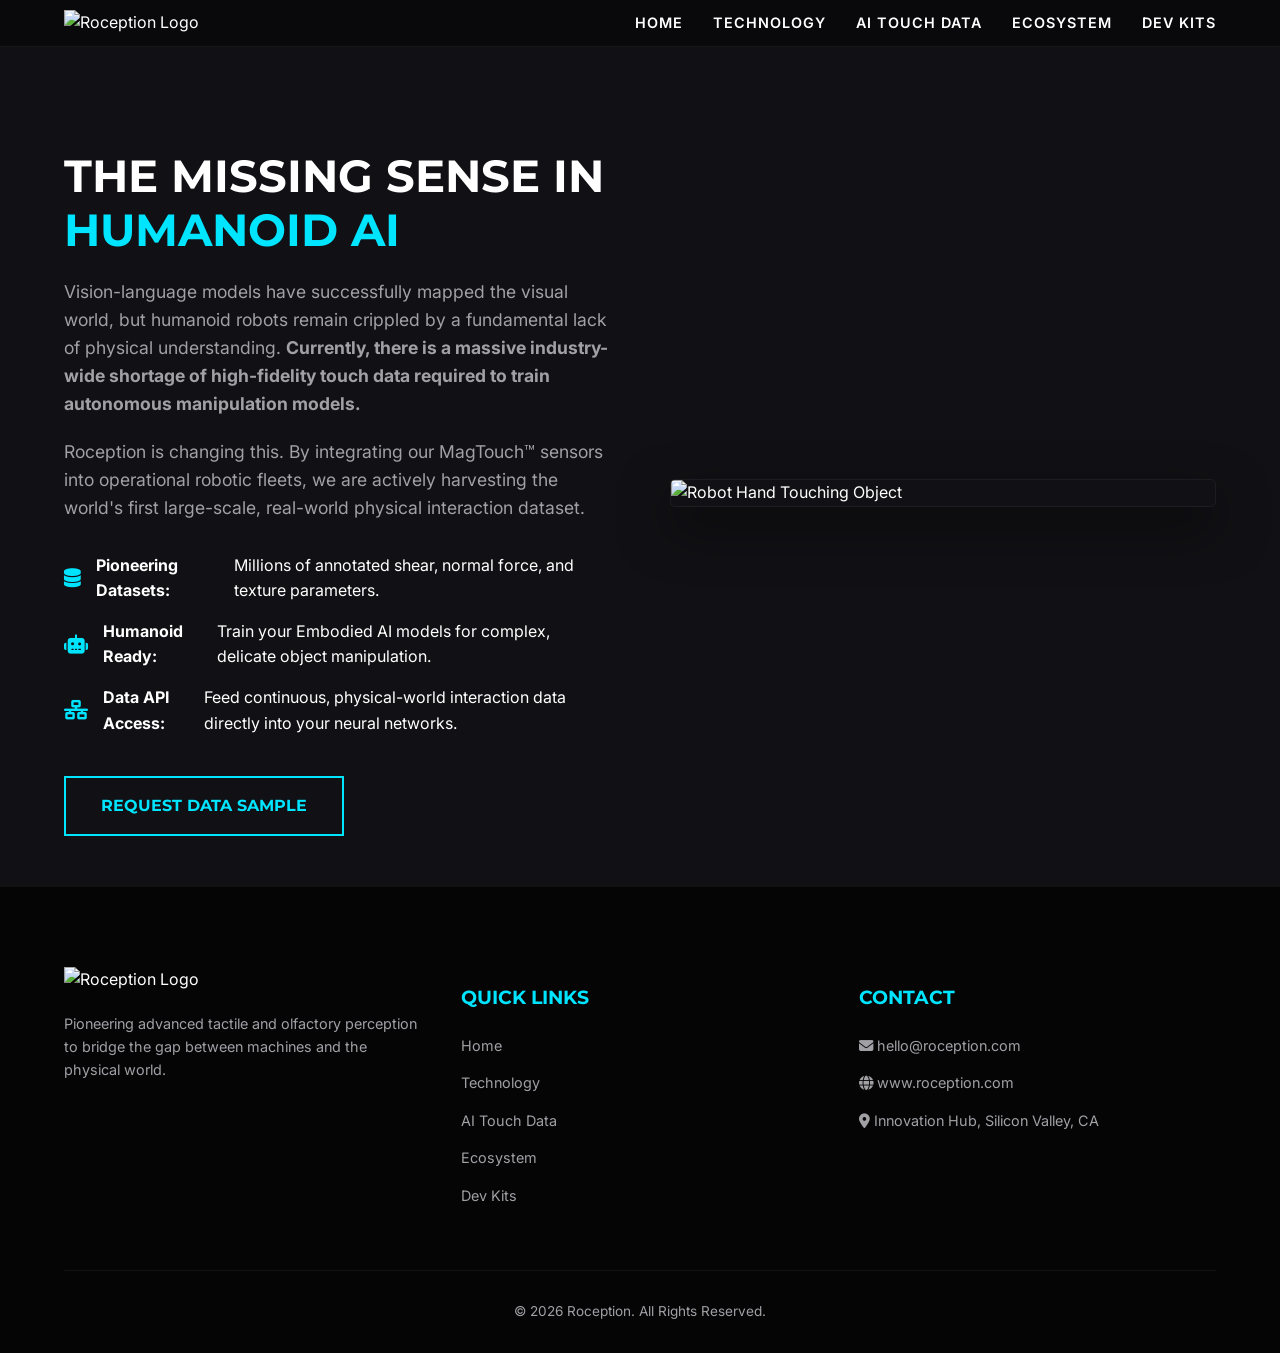
==== ai-data.html @ b7897be1 "Add files via upload" ====
<!DOCTYPE html>
<html lang="en">
<head>
    <meta charset="UTF-8">
    <meta name="viewport" content="width=device-width, initial-scale=1.0">
    <title>Roception | AI Touch Data</title>
    <link href="https://fonts.googleapis.com/css2?family=Montserrat:wght@400;700;900&family=Inter:wght@300;400;600&display=swap" rel="stylesheet">
    <link rel="stylesheet" href="https://cdnjs.cloudflare.com/ajax/libs/font-awesome/6.4.0/css/all.min.css">
    <link rel="stylesheet" href="style.css">
</head>
<body>

    <header>
        <div class="container nav-container">
            <a href="index.html" class="logo">
                <img src="https://i.ibb.co/Ltb2Nsw/Logo.jpg" alt="Roception Logo">
            </a>
            <ul class="nav-links" id="navLinks">
                <li><a href="index.html">Home</a></li>
                <li><a href="technology.html">Technology</a></li>
                <li><a href="ai-data.html">AI Touch Data</a></li>
                <li><a href="ecosystem.html">Ecosystem</a></li>
                <li><a href="dev-kits.html">Dev Kits</a></li>
            </ul>
            <div class="mobile-menu-btn" onclick="toggleMenu()">
                <i class="fas fa-bars"></i>
            </div>
        </div>
    </header>

    <section class="ai-data-section section-padding page-spacer">
        <div class="container split-grid">
            <div class="ai-content">
                <h2>The Missing Sense in <span>Humanoid AI</span></h2>
                <p>Vision-language models have successfully mapped the visual world, but humanoid robots remain crippled by a fundamental lack of physical understanding. <strong>Currently, there is a massive industry-wide shortage of high-fidelity touch data required to train autonomous manipulation models.</strong></p>
                <p>Roception is changing this. By integrating our MagTouch™ sensors into operational robotic fleets, we are actively harvesting the world's first large-scale, real-world physical interaction dataset.</p>
                
                <ul>
                    <li><i class="fas fa-database"></i> <strong>Pioneering Datasets:</strong> Millions of annotated shear, normal force, and texture parameters.</li>
                    <li><i class="fas fa-robot"></i> <strong>Humanoid Ready:</strong> Train your Embodied AI models for complex, delicate object manipulation.</li>
                    <li><i class="fas fa-network-wired"></i> <strong>Data API Access:</strong> Feed continuous, physical-world interaction data directly into your neural networks.</li>
                </ul>
                
                <a href="#contact" class="btn btn-outline">Request Data Sample</a>
            </div>
            <div class="ai-image">
                <img src="https://images.unsplash.com/photo-1485827404703-89b55fcc595e?ixlib=rb-4.0.3&auto=format&fit=crop&w=800&q=80" alt="Robot Hand Touching Object">
            </div>
        </div>
    </section>

    <footer id="contact">
        <div class="container">
            <div class="footer-grid">
                <div class="footer-col">
                    <a href="index.html" class="logo" style="margin-bottom: 20px;">
                        <img src="https://i.ibb.co/Ltb2Nsw/Logo.jpg" alt="Roception Logo">
                    </a>
                    <p>Pioneering advanced tactile and olfactory perception to bridge the gap between machines and the physical world.</p>
                </div>
                <div class="footer-col">
                    <h4>Quick Links</h4>
                    <ul class="footer-links">
                        <li><a href="index.html">Home</a></li>
                        <li><a href="technology.html">Technology</a></li>
                        <li><a href="ai-data.html">AI Touch Data</a></li>
                        <li><a href="ecosystem.html">Ecosystem</a></li>
                        <li><a href="dev-kits.html">Dev Kits</a></li>
                    </ul>
                </div>
                <div class="footer-col">
                    <h4>Contact</h4>
                    <ul class="footer-links">
                        <li><a href="mailto:hello@roception.com"><i class="fas fa-envelope"></i> hello@roception.com</a></li>
                        <li><a href="https://www.roception.com"><i class="fas fa-globe"></i> www.roception.com</a></li>
                        <li><a href="#"><i class="fas fa-map-marker-alt"></i> Innovation Hub, Silicon Valley, CA</a></li>
                    </ul>
                </div>
            </div>
            <div class="footer-bottom">
                <p>&copy; 2026 Roception. All Rights Reserved.</p>
            </div>
        </div>
    </footer>

    <script>function toggleMenu() { document.getElementById('navLinks').classList.toggle('active'); }</script>
</body>
</html>
---- style.css ----
/* CSS Variables for Theme */
:root {
    --bg-dark: #0a0a0c;
    --bg-card: #141418;
    --accent: #00E5FF;
    --accent-hover: #00b8cc;
    --text-main: #ffffff;
    --text-muted: #a0a0a5;
    --font-heading: 'Montserrat', sans-serif;
    --font-body: 'Inter', sans-serif;
}

/* Reset & Base Styles */
* { margin: 0; padding: 0; box-sizing: border-box; }

body {
    font-family: var(--font-body);
    background-color: var(--bg-dark);
    color: var(--text-main);
    line-height: 1.6;
    overflow-x: hidden;
}

h1, h2, h3, h4 {
    font-family: var(--font-heading);
    text-transform: uppercase;
}

a { text-decoration: none; color: var(--text-main); transition: color 0.3s ease; }
img { max-width: 100%; height: auto; display: block; }

/* Reusable Components */
.container { width: 90%; max-width: 1200px; margin: 0 auto; }
.section-padding { padding: 100px 0; }
.page-spacer { padding-top: 150px; padding-bottom: 50px; } /* Prevents navbar overlap on subpages */

.section-title {
    text-align: center;
    font-size: 2.5rem;
    font-weight: 900;
    margin-bottom: 10px;
    letter-spacing: 2px;
}
.section-title span { color: var(--accent); }
.section-subtitle {
    text-align: center;
    color: var(--text-muted);
    margin-bottom: 60px;
    font-size: 1.1rem;
}

.btn {
    display: inline-block;
    padding: 15px 35px;
    font-family: var(--font-heading);
    font-weight: 700;
    text-transform: uppercase;
    border: none;
    cursor: pointer;
    transition: all 0.3s ease;
    clip-path: polygon(10% 0, 100% 0, 90% 100%, 0% 100%);
}
.btn-primary { background-color: var(--accent); color: var(--bg-dark); }
.btn-primary:hover { background-color: var(--accent-hover); transform: scale(1.05); }
.btn-outline { background-color: transparent; color: var(--accent); border: 2px solid var(--accent); clip-path: none; }
.btn-outline:hover { background-color: var(--accent); color: var(--bg-dark); }

/* Navbar */
header {
    position: fixed;
    width: 100%;
    top: 0;
    z-index: 1000;
    background: rgba(10, 10, 12, 0.95);
    backdrop-filter: blur(10px);
    padding: 10px 0; /* Slightly tighter padding to accommodate larger logo */
    border-bottom: 1px solid rgba(255, 255, 255, 0.05);
}
.nav-container { display: flex; justify-content: space-between; align-items: center; }

/* 1.5x Sized Header Logo */
.logo { display: flex; align-items: center; }
.logo img {
    max-height: 75px; /* Increased from 50px */
    width: auto;
    object-fit: contain;
    transform-origin: left center;
}

.nav-links { display: flex; list-style: none; gap: 30px; }
.nav-links li a { font-weight: 600; font-size: 0.9rem; text-transform: uppercase; letter-spacing: 1px; }
.nav-links li a:hover { color: var(--accent); }
.mobile-menu-btn { display: none; font-size: 1.5rem; color: var(--text-main); cursor: pointer; }

/* Hero Section */
.hero {
    height: 100vh;
    display: flex;
    align-items: center;
    background: linear-gradient(rgba(10, 10, 12, 0.8), rgba(10, 10, 12, 0.9)), url('https://images.unsplash.com/photo-1531746790731-6c087fecd65a?ixlib=rb-4.0.3&auto=format&fit=crop&w=1920&q=80') center/cover no-repeat;
    position: relative;
}
.hero-content { max-width: 800px; }
.hero h1 { font-size: 4.5rem; font-weight: 900; line-height: 1.1; margin-bottom: 20px; }
.hero h1 span { color: var(--accent); display: block; }
.hero p { font-size: 1.2rem; color: var(--text-muted); margin-bottom: 40px; max-width: 650px; }
.hero-btns { display: flex; gap: 20px; }

/* Features (Technology) */
.features-grid { display: grid; grid-template-columns: repeat(auto-fit, minmax(250px, 1fr)); gap: 30px; margin-top: 50px; }
.feature-card { background-color: var(--bg-card); padding: 40px 30px; text-align: center; border-bottom: 3px solid transparent; transition: all 0.3s ease; }
.feature-card:hover { transform: translateY(-10px); border-bottom: 3px solid var(--accent); background-color: #1a1a20; }
.feature-icon { font-size: 3rem; color: var(--accent); margin-bottom: 20px; }
.feature-card h3 { margin-bottom: 15px; font-size: 1.2rem; }
.feature-card p { color: var(--text-muted); font-size: 0.95rem; }

/* AI Data Section */
.ai-data-section { background-color: #111115; }
.split-grid { display: grid; grid-template-columns: 1fr 1fr; gap: 60px; align-items: center; }
.ai-content h2 { font-size: 2.8rem; margin-bottom: 20px; line-height: 1.2; }
.ai-content h2 span { color: var(--accent); }
.ai-content p { color: var(--text-muted); margin-bottom: 20px; font-size: 1.1rem; }
.ai-content ul { list-style: none; margin-top: 30px; margin-bottom: 40px; }
.ai-content ul li { margin-bottom: 15px; font-size: 1rem; display: flex; align-items: center; gap: 15px; }
.ai-content ul li i { color: var(--accent); font-size: 1.2rem; }
.ai-image { position: relative; }
.ai-image img { border-radius: 5px; box-shadow: 0 20px 50px rgba(0,0,0,0.5); border: 1px solid rgba(255, 255, 255, 0.05); }
.ai-image::after { content: ''; position: absolute; top: -20px; right: -20px; width: 100%; height: 100%; border: 3px solid var(--accent); z-index: -1; border-radius: 5px; }

/* Products (Ecosystem) */
.products { background-color: var(--bg-dark); }
.products-grid { display: grid; grid-template-columns: repeat(auto-fit, minmax(280px, 1fr)); gap: 30px; }
.product-card { background-color: var(--bg-card); overflow: hidden; position: relative; }
.product-img { height: 220px; overflow: hidden; }
.product-img img { width: 100%; height: 100%; object-fit: cover; transition: transform 0.5s ease; }
.product-card:hover .product-img img { transform: scale(1.1); }
.product-content { padding: 30px; }
.product-content h3 { font-size: 1.4rem; margin-bottom: 10px; }
.product-content p { color: var(--text-muted); margin-bottom: 20px; font-size: 0.95rem; }
.product-link { color: var(--accent); font-weight: 700; text-transform: uppercase; font-size: 0.9rem; display: flex; align-items: center; gap: 10px; }
.product-link:hover { color: var(--text-main); }

/* Dev Kits (Pricing) */
.pricing-grid { display: grid; grid-template-columns: repeat(auto-fit, minmax(300px, 1fr)); gap: 30px; }
.pricing-card { background-color: var(--bg-card); padding: 50px 30px; text-align: center; border: 1px solid rgba(255, 255, 255, 0.05); transition: all 0.3s ease; }
.pricing-card.featured { border: 2px solid var(--accent); transform: scale(1.05); }
.pricing-card h3 { font-size: 1.5rem; margin-bottom: 15px; }
.price { font-size: 3rem; font-family: var(--font-heading); font-weight: 900; color: var(--accent); margin-bottom: 30px; }
.price span { font-size: 1rem; color: var(--text-muted); }
.pricing-features { list-style: none; margin-bottom: 40px; }
.pricing-features li { margin-bottom: 15px; color: var(--text-muted); border-bottom: 1px solid rgba(255, 255, 255, 0.05); padding-bottom: 15px; }

/* CTA Banner */
.cta-banner { background: linear-gradient(45deg, var(--accent), #008b99); padding: 80px 0; text-align: center; color: var(--bg-dark); }
.cta-banner h2 { font-size: 3rem; margin-bottom: 20px; color: var(--bg-dark); }
.cta-banner .btn { background-color: var(--bg-dark); color: var(--accent); margin-top: 20px; }
.cta-banner .btn:hover { background-color: var(--text-main); }

/* Footer */
footer { background-color: #050506; padding: 80px 0 30px; border-top: 1px solid rgba(255, 255, 255, 0.05); }
.footer-grid { display: grid; grid-template-columns: repeat(auto-fit, minmax(200px, 1fr)); gap: 40px; margin-bottom: 50px; }

/* 1.5x Sized Footer Logo */
.footer-col .logo img { max-height: 95px; width: auto; object-fit: contain; transform-origin: left center; }

.footer-col h4 { font-size: 1.2rem; margin-bottom: 20px; color: var(--accent); margin-top: 15px; }
.footer-col p { color: var(--text-muted); font-size: 0.9rem; margin-bottom: 20px; }
.footer-links { list-style: none; }
.footer-links li { margin-bottom: 12px; }
.footer-links a { color: var(--text-muted); font-size: 0.9rem; }
.footer-links a:hover { color: var(--accent); }
.social-icons { display: flex; gap: 15px; }
.social-icons a { display: inline-flex; align-items: center; justify-content: center; width: 40px; height: 40px; background-color: var(--bg-card); border-radius: 50%; transition: all 0.3s ease; }
.social-icons a:hover { background-color: var(--accent); color: var(--bg-dark); transform: translateY(-3px); }
.footer-bottom { text-align: center; padding-top: 30px; border-top: 1px solid rgba(255, 255, 255, 0.05); color: var(--text-muted); font-size: 0.85rem; }

/* Responsive Design */
@media (max-width: 992px) {
    .hero h1 { font-size: 3.5rem; }
    .pricing-card.featured { transform: scale(1); }
    .split-grid { grid-template-columns: 1fr; gap: 40px; }
    .ai-image::after { display: none; }
}
@media (max-width: 768px) {
    .nav-links { display: none; position: absolute; top: 70px; left: 0; width: 100%; background-color: var(--bg-dark); flex-direction: column; align-items: center; padding: 30px 0; gap: 20px; border-bottom: 1px solid rgba(255, 255, 255, 0.1); }
    .nav-links.active { display: flex; }
    .mobile-menu-btn { display: block; }
    
    /* 1.5x Sized Mobile Logo */
    .logo img { max-height: 60px; }
    
    .hero h1 { font-size: 2.8rem; }
    .hero p { font-size: 1rem; }
    .section-title { font-size: 2rem; }
    .ai-content h2 { font-size: 2rem; }
    .hero-btns { flex-direction: column; gap: 15px; }
    .btn { width: 100%; text-align: center; }
}
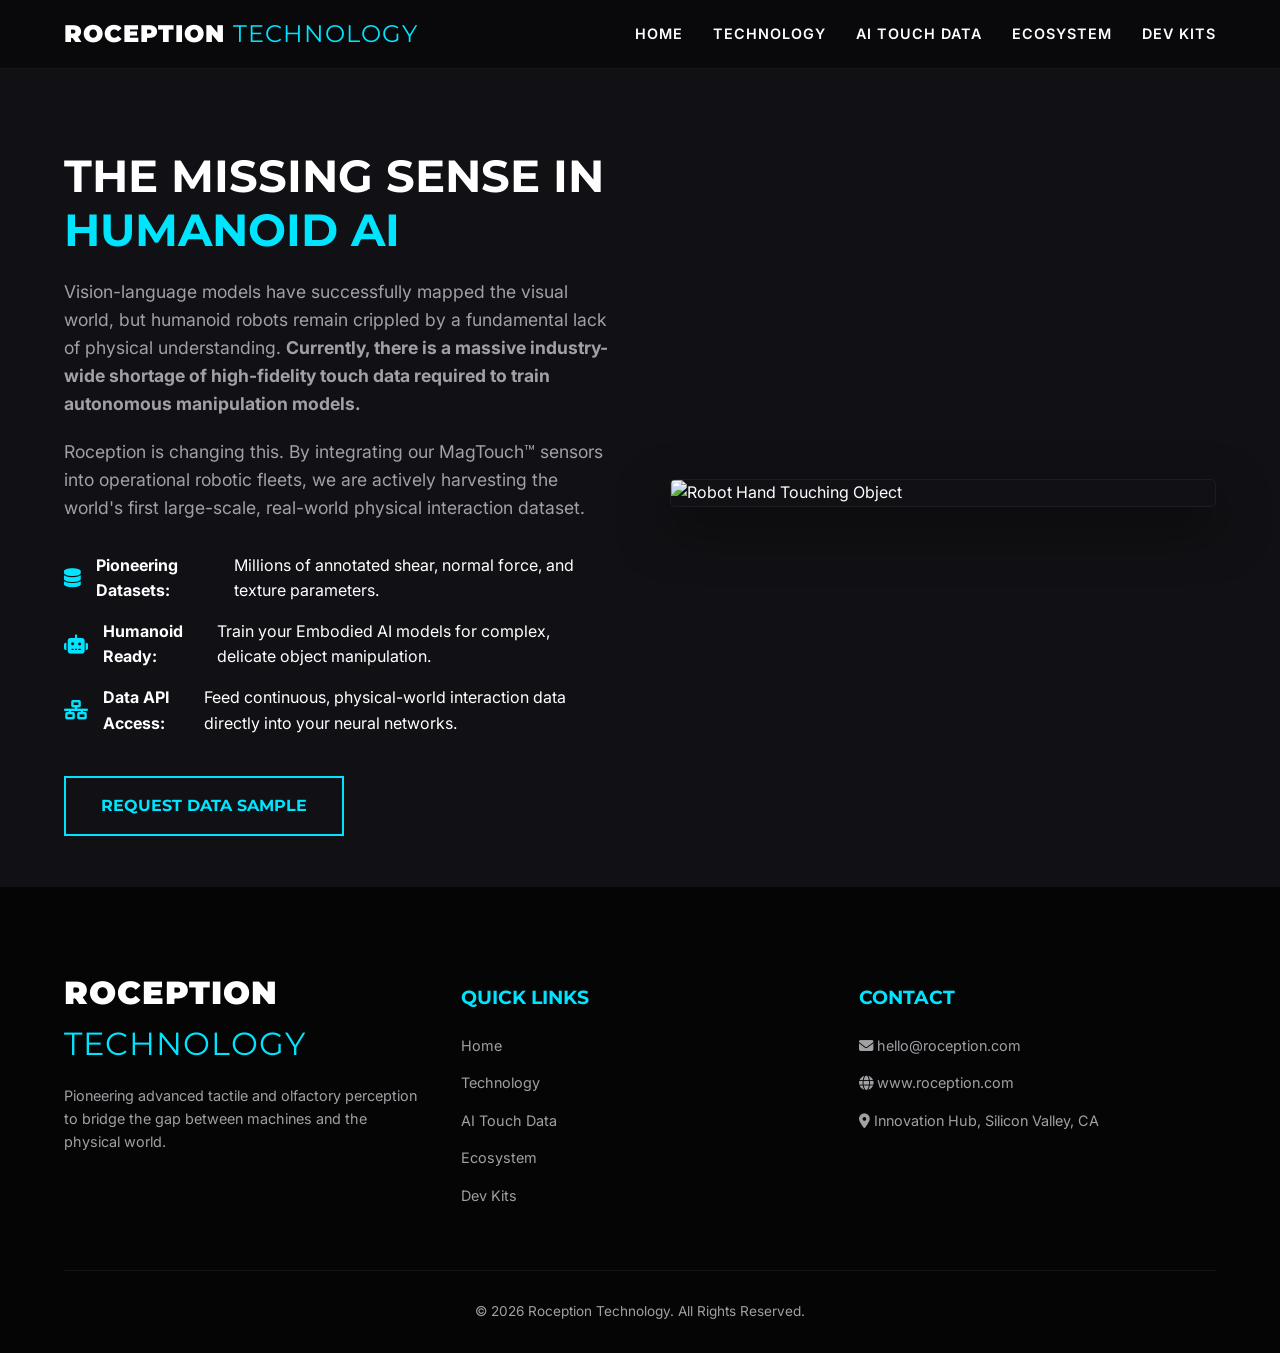
==== commit c0af5ac3: "Add files via upload" ====
--- a/ai-data.html
+++ b/ai-data.html
@@ -3,18 +3,69 @@
 <head>
     <meta charset="UTF-8">
     <meta name="viewport" content="width=device-width, initial-scale=1.0">
-    <title>Roception | AI Touch Data</title>
+    <title>Roception Technology | AI Touch Data</title>
     <link href="https://fonts.googleapis.com/css2?family=Montserrat:wght@400;700;900&family=Inter:wght@300;400;600&display=swap" rel="stylesheet">
     <link rel="stylesheet" href="https://cdnjs.cloudflare.com/ajax/libs/font-awesome/6.4.0/css/all.min.css">
-    <link rel="stylesheet" href="style.css">
+    <style>
+        :root { --bg-dark: #0a0a0c; --bg-card: #141418; --accent: #00E5FF; --accent-hover: #00b8cc; --text-main: #ffffff; --text-muted: #a0a0a5; --font-heading: 'Montserrat', sans-serif; --font-body: 'Inter', sans-serif; }
+        * { margin: 0; padding: 0; box-sizing: border-box; }
+        body { font-family: var(--font-body); background-color: var(--bg-dark); color: var(--text-main); line-height: 1.6; overflow-x: hidden; }
+        h1, h2, h3, h4 { font-family: var(--font-heading); text-transform: uppercase; }
+        a { text-decoration: none; color: var(--text-main); transition: color 0.3s ease; }
+        img { max-width: 100%; height: auto; display: block; }
+        .container { width: 90%; max-width: 1200px; margin: 0 auto; }
+        .section-padding { padding: 100px 0; }
+        .page-spacer { padding-top: 150px; padding-bottom: 50px; } 
+        header { position: fixed; width: 100%; top: 0; z-index: 1000; background: rgba(10, 10, 12, 0.95); backdrop-filter: blur(10px); padding: 15px 0; border-bottom: 1px solid rgba(255, 255, 255, 0.05); }
+        .nav-container { display: flex; justify-content: space-between; align-items: center; }
+        .logo { font-family: var(--font-heading); font-size: 1.5rem; font-weight: 900; letter-spacing: 1px; text-transform: uppercase; display: inline-block; }
+        .logo span { color: var(--accent); font-weight: 400; }
+        .nav-links { display: flex; list-style: none; gap: 30px; }
+        .nav-links li a { font-weight: 600; font-size: 0.9rem; text-transform: uppercase; letter-spacing: 1px; }
+        .nav-links li a:hover { color: var(--accent); }
+        .mobile-menu-btn { display: none; font-size: 1.5rem; color: var(--text-main); cursor: pointer; }
+        .btn { display: inline-block; padding: 15px 35px; font-family: var(--font-heading); font-weight: 700; text-transform: uppercase; border: none; cursor: pointer; transition: all 0.3s ease; clip-path: polygon(10% 0, 100% 0, 90% 100%, 0% 100%); }
+        .btn-outline { background-color: transparent; color: var(--accent); border: 2px solid var(--accent); clip-path: none; }
+        .btn-outline:hover { background-color: var(--accent); color: var(--bg-dark); }
+        
+        .ai-data-section { background-color: #111115; }
+        .split-grid { display: grid; grid-template-columns: 1fr 1fr; gap: 60px; align-items: center; }
+        .ai-content h2 { font-size: 2.8rem; margin-bottom: 20px; line-height: 1.2; }
+        .ai-content h2 span { color: var(--accent); }
+        .ai-content p { color: var(--text-muted); margin-bottom: 20px; font-size: 1.1rem; }
+        .ai-content ul { list-style: none; margin-top: 30px; margin-bottom: 40px; }
+        .ai-content ul li { margin-bottom: 15px; font-size: 1rem; display: flex; align-items: center; gap: 15px; }
+        .ai-content ul li i { color: var(--accent); font-size: 1.2rem; }
+        .ai-image { position: relative; }
+        .ai-image img { border-radius: 5px; box-shadow: 0 20px 50px rgba(0,0,0,0.5); border: 1px solid rgba(255, 255, 255, 0.05); }
+        .ai-image::after { content: ''; position: absolute; top: -20px; right: -20px; width: 100%; height: 100%; border: 3px solid var(--accent); z-index: -1; border-radius: 5px; }
+
+        footer { background-color: #050506; padding: 80px 0 30px; border-top: 1px solid rgba(255, 255, 255, 0.05); }
+        .footer-grid { display: grid; grid-template-columns: repeat(auto-fit, minmax(200px, 1fr)); gap: 40px; margin-bottom: 50px; }
+        .footer-col .logo { font-size: 2rem; margin-bottom: 15px; display: block; }
+        .footer-col h4 { font-size: 1.2rem; margin-bottom: 20px; color: var(--accent); margin-top: 15px; }
+        .footer-col p { color: var(--text-muted); font-size: 0.9rem; margin-bottom: 20px; }
+        .footer-links { list-style: none; }
+        .footer-links li { margin-bottom: 12px; }
+        .footer-links a { color: var(--text-muted); font-size: 0.9rem; }
+        .footer-links a:hover { color: var(--accent); }
+        .footer-bottom { text-align: center; padding-top: 30px; border-top: 1px solid rgba(255, 255, 255, 0.05); color: var(--text-muted); font-size: 0.85rem; }
+
+        @media (max-width: 992px) { .split-grid { grid-template-columns: 1fr; gap: 40px; } .ai-image::after { display: none; } }
+        @media (max-width: 768px) {
+            .nav-links { display: none; position: absolute; top: 70px; left: 0; width: 100%; background-color: var(--bg-dark); flex-direction: column; align-items: center; padding: 30px 0; gap: 20px; border-bottom: 1px solid rgba(255, 255, 255, 0.1); }
+            .nav-links.active { display: flex; }
+            .mobile-menu-btn { display: block; }
+            .logo { font-size: 1.1rem; }
+            .footer-col .logo { font-size: 1.5rem; }
+            .ai-content h2 { font-size: 2rem; }
+        }
+    </style>
 </head>
 <body>
-
     <header>
         <div class="container nav-container">
-            <a href="index.html" class="logo">
-                <img src="https://i.ibb.co/Ltb2Nsw/Logo.jpg" alt="Roception Logo">
-            </a>
+            <a href="index.html" class="logo">ROCEPTION <span>TECHNOLOGY</span></a>
             <ul class="nav-links" id="navLinks">
                 <li><a href="index.html">Home</a></li>
                 <li><a href="technology.html">Technology</a></li>
@@ -34,13 +85,11 @@
                 <h2>The Missing Sense in <span>Humanoid AI</span></h2>
                 <p>Vision-language models have successfully mapped the visual world, but humanoid robots remain crippled by a fundamental lack of physical understanding. <strong>Currently, there is a massive industry-wide shortage of high-fidelity touch data required to train autonomous manipulation models.</strong></p>
                 <p>Roception is changing this. By integrating our MagTouch™ sensors into operational robotic fleets, we are actively harvesting the world's first large-scale, real-world physical interaction dataset.</p>
-                
                 <ul>
                     <li><i class="fas fa-database"></i> <strong>Pioneering Datasets:</strong> Millions of annotated shear, normal force, and texture parameters.</li>
                     <li><i class="fas fa-robot"></i> <strong>Humanoid Ready:</strong> Train your Embodied AI models for complex, delicate object manipulation.</li>
                     <li><i class="fas fa-network-wired"></i> <strong>Data API Access:</strong> Feed continuous, physical-world interaction data directly into your neural networks.</li>
                 </ul>
-                
                 <a href="#contact" class="btn btn-outline">Request Data Sample</a>
             </div>
             <div class="ai-image">
@@ -53,9 +102,7 @@
         <div class="container">
             <div class="footer-grid">
                 <div class="footer-col">
-                    <a href="index.html" class="logo" style="margin-bottom: 20px;">
-                        <img src="https://i.ibb.co/Ltb2Nsw/Logo.jpg" alt="Roception Logo">
-                    </a>
+                    <a href="index.html" class="logo">ROCEPTION <span>TECHNOLOGY</span></a>
                     <p>Pioneering advanced tactile and olfactory perception to bridge the gap between machines and the physical world.</p>
                 </div>
                 <div class="footer-col">
@@ -78,7 +125,7 @@
                 </div>
             </div>
             <div class="footer-bottom">
-                <p>&copy; 2026 Roception. All Rights Reserved.</p>
+                <p>&copy; 2026 Roception Technology. All Rights Reserved.</p>
             </div>
         </div>
     </footer>
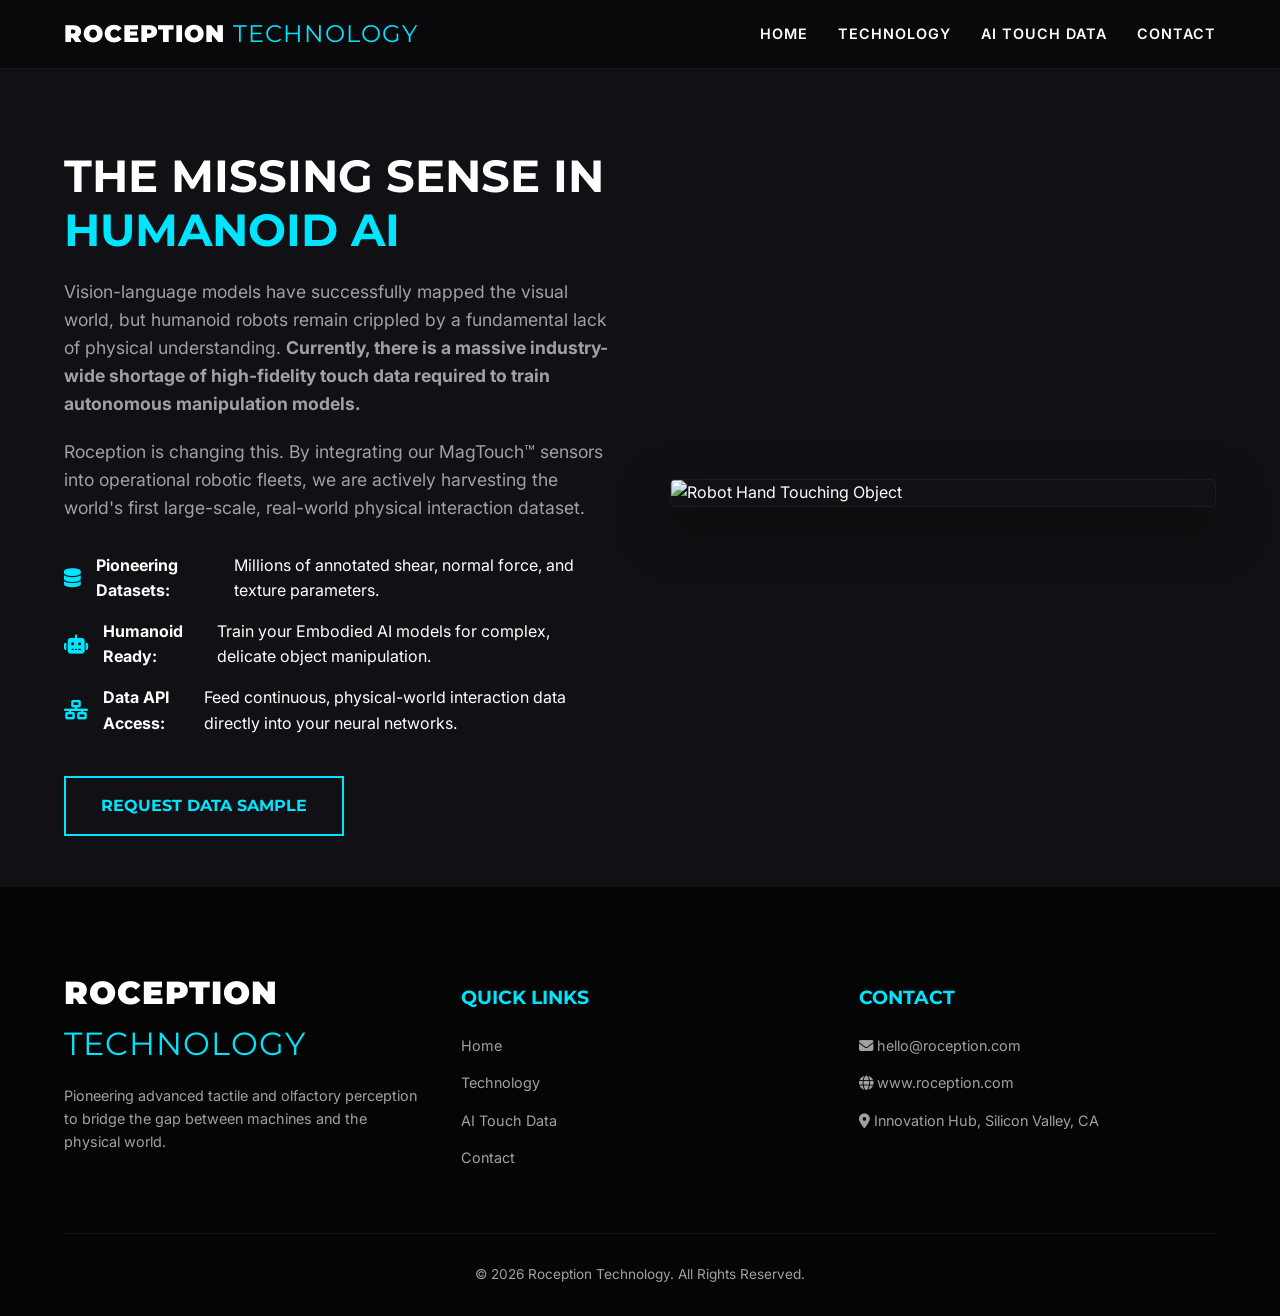
==== commit d73e3723: "Add files via upload" ====
--- a/ai-data.html
+++ b/ai-data.html
@@ -70,8 +70,7 @@
                 <li><a href="index.html">Home</a></li>
                 <li><a href="technology.html">Technology</a></li>
                 <li><a href="ai-data.html">AI Touch Data</a></li>
-                <li><a href="ecosystem.html">Ecosystem</a></li>
-                <li><a href="dev-kits.html">Dev Kits</a></li>
+                <li><a href="contact.html">Contact</a></li>
             </ul>
             <div class="mobile-menu-btn" onclick="toggleMenu()">
                 <i class="fas fa-bars"></i>
@@ -90,7 +89,7 @@
                     <li><i class="fas fa-robot"></i> <strong>Humanoid Ready:</strong> Train your Embodied AI models for complex, delicate object manipulation.</li>
                     <li><i class="fas fa-network-wired"></i> <strong>Data API Access:</strong> Feed continuous, physical-world interaction data directly into your neural networks.</li>
                 </ul>
-                <a href="#contact" class="btn btn-outline">Request Data Sample</a>
+                <a href="contact.html" class="btn btn-outline">Request Data Sample</a>
             </div>
             <div class="ai-image">
                 <img src="https://images.unsplash.com/photo-1485827404703-89b55fcc595e?ixlib=rb-4.0.3&auto=format&fit=crop&w=800&q=80" alt="Robot Hand Touching Object">
@@ -98,7 +97,7 @@
         </div>
     </section>
 
-    <footer id="contact">
+    <footer>
         <div class="container">
             <div class="footer-grid">
                 <div class="footer-col">
@@ -111,8 +110,7 @@
                         <li><a href="index.html">Home</a></li>
                         <li><a href="technology.html">Technology</a></li>
                         <li><a href="ai-data.html">AI Touch Data</a></li>
-                        <li><a href="ecosystem.html">Ecosystem</a></li>
-                        <li><a href="dev-kits.html">Dev Kits</a></li>
+                        <li><a href="contact.html">Contact</a></li>
                     </ul>
                 </div>
                 <div class="footer-col">
